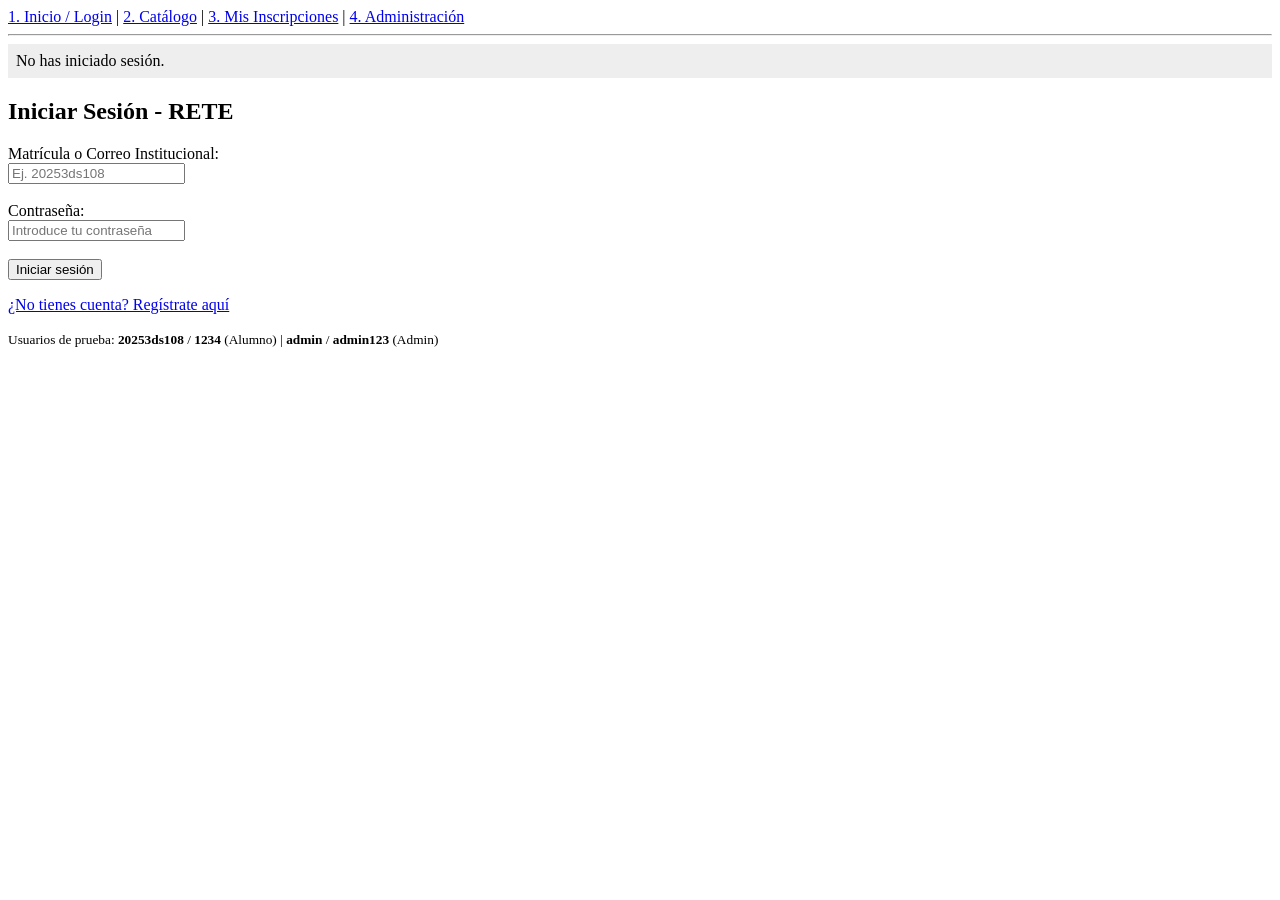
==== RETE/target/classes/static/index.html @ 38e2834b "Creacion de la mayoria de las clases (necesitan revision)" ====
<!DOCTYPE html>
<html lang="es">
<head>
    <meta charset="UTF-8">
    <title>RETE - Inicio de Sesión</title>
</head>
<body>
<!-- Barra de navegación entre las 4 pantallas -->
<nav>
    <a href="index.html">1. Inicio / Login</a> |
    <a href="catalogo.html">2. Catálogo</a> |
    <a href="inscripciones.html">3. Mis Inscripciones</a> |
    <a href="admin.html">4. Administración</a>
</nav>
<hr>

<!-- Estado de sesión actual -->
<div id="info-sesion" style="background:#eee; padding:8px; margin-bottom:15px;"></div>

<!-- SECCIÓN LOGIN -->
<div id="seccion-login">
    <h2>Iniciar Sesión - RETE</h2>
    <form onsubmit="iniciarSesion(event)">
        <label>Matrícula o Correo Institucional:</label><br>
        <input type="text" id="login-id" placeholder="Ej. 20253ds108" required><br><br>

        <label>Contraseña:</label><br>
        <input type="password" id="login-pass" placeholder="Introduce tu contraseña" required><br><br>

        <button type="submit">Iniciar sesión</button>
    </form>
    <p><a href="#" onclick="alternarVista(true)">¿No tienes cuenta? Regístrate aquí</a></p>
    <small>Usuarios de prueba: <b>20253ds108</b> / <b>1234</b> (Alumno) | <b>admin</b> / <b>admin123</b> (Admin)</small>
</div>

<!-- SECCIÓN REGISTRO (Oculta por defecto) -->
<div id="seccion-registro" style="display:none;">
    <h2>Registro de Estudiante</h2>
    <form onsubmit="registrarUsuario(event)">
        <label>Nombre completo:</label><br>
        <input type="text" id="reg-nombre" required><br><br>

        <label>Matrícula:</label><br>
        <input type="text" id="reg-matricula" required><br><br>

        <label>Correo institucional:</label><br>
        <input type="email" id="reg-correo" placeholder="matricula@utez.edu.mx" required><br><br>

        <label>Grado y Grupo:</label><br>
        <input type="text" id="reg-grupo" placeholder="Ej. 4D" required><br><br>

        <label>Contraseña:</label><br>
        <input type="password" id="reg-pass" required><br><br>

        <button type="submit">Crear cuenta</button>
    </form>
    <p><a href="#" onclick="alternarVista(false)">¿Ya tienes cuenta? Inicia sesión</a></p>
</div>

<script>
    function mostrarSesion() {
        const usuario = JSON.parse(sessionStorage.getItem('usuario'));
        const div = document.getElementById('info-sesion');
        if (usuario) {
            div.innerHTML = `Sesión activa: <b>${usuario.nombre}</b> (${usuario.rol})
                                 <button onclick="cerrarSesion()">Cerrar sesión</button>`;
        } else {
            div.innerHTML = 'No has iniciado sesión.';
        }
    }

    function cerrarSesion() {
        sessionStorage.removeItem('usuario');
        mostrarSesion();
    }

    function alternarVista(mostrarRegistro) {
        document.getElementById('seccion-login').style.display = mostrarRegistro ? 'none' : 'block';
        document.getElementById('seccion-registro').style.display = mostrarRegistro ? 'block' : 'none';
    }

    async function iniciarSesion(e) {
        e.preventDefault();
        const identificador = document.getElementById('login-id').value;
        const password = document.getElementById('login-pass').value;

        const res = await fetch('/api/auth/login', {
            method: 'POST',
            headers: { 'Content-Type': 'application/json' },
            body: JSON.stringify({ identificador, password })
        });
        const data = await res.json();

        alert(data.mensaje);
        if (data.exito) {
            sessionStorage.setItem('usuario', JSON.stringify(data));
            window.location.href = (data.rol === 'ADMIN') ? 'admin.html' : 'catalogo.html';
        }
    }

    async function registrarUsuario(e) {
        e.preventDefault();
        const nuevo = {
            nombre: document.getElementById('reg-nombre').value,
            matricula: document.getElementById('reg-matricula').value,
            correo: document.getElementById('reg-correo').value,
            gradoGrupo: document.getElementById('reg-grupo').value,
            password: document.getElementById('reg-pass').value
        };

        const res = await fetch('/api/auth/registro', {
            method: 'POST',
            headers: { 'Content-Type': 'application/json' },
            body: JSON.stringify(nuevo)
        });
        const data = await res.json();

        alert(data.mensaje);
        if (data.exito) {
            alternarVista(false);
        }
    }

    mostrarSesion();
</script>
</body>
</html>
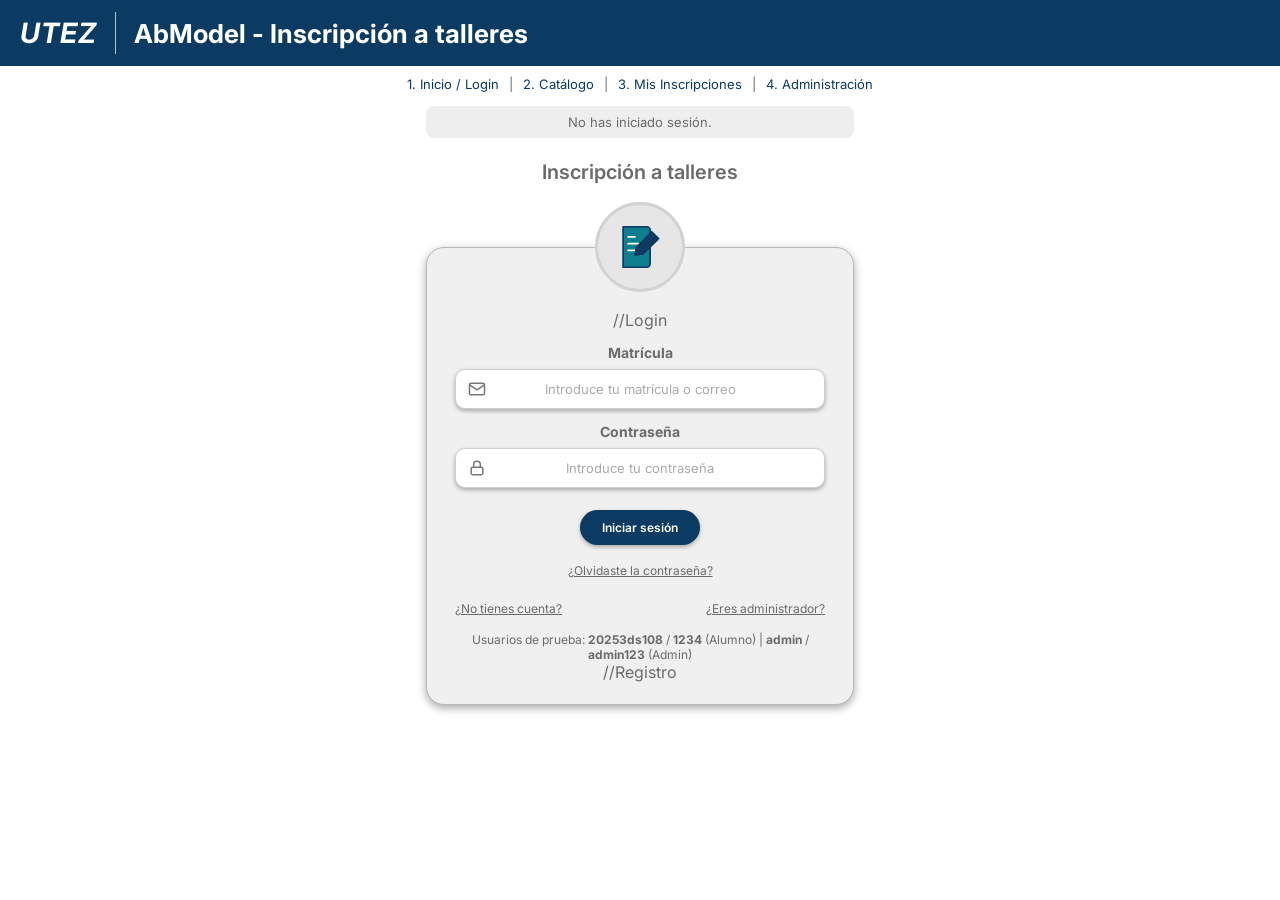
==== commit e0073937: "Pantalla index y catalogo" ====
--- a/RETE/target/classes/static/index.html
+++ b/RETE/target/classes/static/index.html
@@ -2,60 +2,234 @@
 <html lang="es">
 <head>
     <meta charset="UTF-8">
+    <meta name="viewport" content="width=device-width, initial-scale=1">
     <title>RETE - Inicio de Sesión</title>
+    <link rel="preconnect" href="https://fonts.googleapis.com">
+    <link rel="preconnect" href="https://fonts.gstatic.com" crossorigin>
+    <link href="https://fonts.googleapis.com/css2?family=Inter:wght@400;500;600;700&display=swap" rel="stylesheet">
+    <style>
+        :root {
+            --azul: #0b3a63;
+            --azul-oscuro: #082c4c;
+            --gris-texto: #6b6b6b;
+            --gris-card: #f0f0f0;
+            --borde: #b9b9b9;
+        }
+        * { box-sizing: border-box; }
+        body {
+            margin: 0;
+            font-family: 'Inter', Arial, sans-serif;
+            color: var(--gris-texto);
+            background: #fff;
+            min-height: 100vh;
+        }
+
+        header {
+            background: var(--azul);
+            display: flex;
+            align-items: center;
+            gap: 18px;
+            padding: 12px 20px;
+            height: 66px;
+        }
+        .logo-utez {
+            display: flex;
+            align-items: center;
+            padding-right: 18px;
+            border-right: 1px solid rgba(255,255,255,.7);
+            height: 100%;
+        }
+        .logo-utez img { height: 46px; display: block; }
+        .logo-utez span { color: #fff; font-weight: 700; font-style: italic; font-size: 28px; letter-spacing: 1px; }
+        header h1 { margin: 0; color: #fff; font-size: 26px; font-weight: 700; }
+
+        nav {
+            text-align: center;
+            font-size: 13px;
+            padding: 10px 12px 0;
+        }
+        nav a { color: var(--azul); text-decoration: none; margin: 0 6px; }
+        nav a:hover { text-decoration: underline; }
+
+        main { max-width: 460px; margin: 0 auto; padding: 0 16px 40px; text-align: center; }
+
+        #info-sesion {
+            background: #eee;
+            border-radius: 8px;
+            padding: 8px 12px;
+            margin: 14px 0;
+            font-size: 13px;
+        }
+        #info-sesion button {
+            margin-left: 8px;
+            border: 0;
+            border-radius: 12px;
+            background: var(--azul);
+            color: #fff;
+            font-size: 12px;
+            padding: 4px 10px;
+            cursor: pointer;
+        }
+
+        h2.titulo { font-size: 20px; font-weight: 600; margin: 22px 0 18px; }
+
+        .avatar {
+            width: 90px; height: 90px;
+            margin: 0 auto -45px;
+            position: relative; z-index: 1;
+            border-radius: 50%;
+            background: #e6e6e6;
+            border: 3px solid #d2d2d2;
+            display: flex; align-items: center; justify-content: center;
+        }
+        .avatar svg { width: 54px; height: 54px; }
+
+        .tarjeta {
+            background: var(--gris-card);
+            border: 1px solid var(--borde);
+            border-radius: 18px;
+            box-shadow: 0 3px 8px rgba(0,0,0,.35);
+            padding: 62px 28px 22px;
+        }
+        label { display: block; font-weight: 700; font-size: 14px; margin: 14px 0 8px; }
+
+        .campo { position: relative; }
+        .campo svg {
+            position: absolute; left: 12px; top: 50%;
+            transform: translateY(-50%);
+            width: 20px; height: 20px;
+            stroke: #777; fill: none; stroke-width: 1.8;
+        }
+        input {
+            width: 100%;
+            height: 40px;
+            border: 1px solid #cfcfcf;
+            border-radius: 10px;
+            background: #fff;
+            box-shadow: 0 2px 4px rgba(0,0,0,.3);
+            font: inherit;
+            font-size: 13px;
+            color: #333;
+            padding: 0 12px;
+            text-align: center;
+        }
+        .campo input { padding-left: 40px; padding-right: 40px; }
+        input::placeholder { color: #aaa; }
+        input:focus-visible, button:focus-visible, a:focus-visible {
+            outline: 2px solid var(--azul);
+            outline-offset: 2px;
+        }
+
+        .btn {
+            margin-top: 22px;
+            border: 0;
+            border-radius: 999px;
+            background: var(--azul);
+            color: #fff;
+            font: inherit;
+            font-size: 12px;
+            font-weight: 600;
+            padding: 10px 22px;
+            cursor: pointer;
+            box-shadow: 0 2px 4px rgba(0,0,0,.3);
+        }
+        .btn:hover { background: var(--azul-oscuro); }
+
+        .tarjeta a { color: var(--gris-texto); font-size: 12px; text-decoration: underline; }
+        .olvido { display: inline-block; margin-top: 18px; }
+        .pie-tarjeta { display: flex; justify-content: space-between; margin-top: 22px; }
+
+        .usuarios-prueba { display: block; margin-top: 16px; font-size: 12px; }
+    </style>
 </head>
 <body>
-<!-- Barra de navegación entre las 4 pantallas -->
+
+<header>
+    <div class="logo-utez">
+        <img src="img/utez-logo.png" alt="UTEZ"
+             onerror="this.style.display='none'; this.nextElementSibling.style.display='inline';">
+        <span style="display:none;">UTEZ</span>
+    </div>
+    <h1>AbModel - Inscripción a talleres</h1>
+</header>
+
 <nav>
     <a href="index.html">1. Inicio / Login</a> |
     <a href="catalogo.html">2. Catálogo</a> |
     <a href="inscripciones.html">3. Mis Inscripciones</a> |
     <a href="admin.html">4. Administración</a>
 </nav>
-<hr>
-
-<!-- Estado de sesión actual -->
-<div id="info-sesion" style="background:#eee; padding:8px; margin-bottom:15px;"></div>
-
-<!-- SECCIÓN LOGIN -->
-<div id="seccion-login">
-    <h2>Iniciar Sesión - RETE</h2>
-    <form onsubmit="iniciarSesion(event)">
-        <label>Matrícula o Correo Institucional:</label><br>
-        <input type="text" id="login-id" placeholder="Ej. 20253ds108" required><br><br>
-
-        <label>Contraseña:</label><br>
-        <input type="password" id="login-pass" placeholder="Introduce tu contraseña" required><br><br>
-
-        <button type="submit">Iniciar sesión</button>
-    </form>
-    <p><a href="#" onclick="alternarVista(true)">¿No tienes cuenta? Regístrate aquí</a></p>
-    <small>Usuarios de prueba: <b>20253ds108</b> / <b>1234</b> (Alumno) | <b>admin</b> / <b>admin123</b> (Admin)</small>
-</div>
-
-<!-- SECCIÓN REGISTRO (Oculta por defecto) -->
-<div id="seccion-registro" style="display:none;">
-    <h2>Registro de Estudiante</h2>
-    <form onsubmit="registrarUsuario(event)">
-        <label>Nombre completo:</label><br>
-        <input type="text" id="reg-nombre" required><br><br>
-
-        <label>Matrícula:</label><br>
-        <input type="text" id="reg-matricula" required><br><br>
-
-        <label>Correo institucional:</label><br>
-        <input type="email" id="reg-correo" placeholder="matricula@utez.edu.mx" required><br><br>
-
-        <label>Grado y Grupo:</label><br>
-        <input type="text" id="reg-grupo" placeholder="Ej. 4D" required><br><br>
-
-        <label>Contraseña:</label><br>
-        <input type="password" id="reg-pass" required><br><br>
-
-        <button type="submit">Crear cuenta</button>
-    </form>
-    <p><a href="#" onclick="alternarVista(false)">¿Ya tienes cuenta? Inicia sesión</a></p>
-</div>
+
+<main>
+    <div id="info-sesion"></div>
+
+    <h2 class="titulo">Inscripción a talleres</h2>
+
+    <div class="avatar" aria-hidden="true">
+        <svg viewBox="0 0 64 64" fill="none" stroke-linecap="round" stroke-linejoin="round">
+            <path d="M12 8h28a4 4 0 0 1 4 4v40a4 4 0 0 1-4 4H12z" fill="#0f7f8f" stroke="#0b3a63" stroke-width="2"/>
+            <path d="M18 20h8M18 28h12M18 36h8" stroke="#fff" stroke-width="2"/>
+            <path d="M46 14l8 8-18 18-10 2 2-10z" fill="#0b3a63" stroke="#0b3a63" stroke-width="2"/>
+        </svg>
+    </div>
+
+    <div class="tarjeta">
+
+        //Login
+        <div id="seccion-login">
+            <form onsubmit="iniciarSesion(event)">
+                <label for="login-id" id="lbl-login-id">Matrícula</label>
+                <div class="campo">
+                    <svg viewBox="0 0 24 24"><rect x="3" y="5" width="18" height="14" rx="2"/><path d="M3 7l9 6 9-6"/></svg>
+                    <input type="text" id="login-id" placeholder="Introduce tu matrícula o correo" required>
+                </div>
+
+                <label for="login-pass">Contraseña</label>
+                <div class="campo">
+                    <svg viewBox="0 0 24 24"><rect x="5" y="11" width="14" height="9" rx="2"/><path d="M8 11V8a4 4 0 0 1 8 0v3"/></svg>
+                    <input type="password" id="login-pass" placeholder="Introduce tu contraseña" required>
+                </div>
+
+                <button type="submit" class="btn">Iniciar sesión</button>
+            </form>
+
+            <a href="#" class="olvido" onclick="olvidoPassword(event)">¿Olvidaste la contraseña?</a>
+
+            <div class="pie-tarjeta">
+                <a href="#" onclick="alternarVista(true)">¿No tienes cuenta?</a>
+                <a href="#" onclick="modoAdministrador(event)">¿Eres administrador?</a>
+            </div>
+
+            <small class="usuarios-prueba">Usuarios de prueba: <b>20253ds108</b> / <b>1234</b> (Alumno) | <b>admin</b> / <b>admin123</b> (Admin)</small>
+        </div>
+
+        //Registro
+        <div id="seccion-registro" style="display:none;">
+            <h2 class="titulo" style="margin-top:0;">Registro de estudiante</h2>
+            <form onsubmit="registrarUsuario(event)">
+                <label for="reg-nombre">Nombre completo</label>
+                <input type="text" id="reg-nombre" required>
+
+                <label for="reg-matricula">Matrícula</label>
+                <input type="text" id="reg-matricula" required>
+
+                <label for="reg-correo">Correo institucional</label>
+                <input type="email" id="reg-correo" placeholder="matricula@utez.edu.mx" required>
+
+                <label for="reg-grupo">Grado y Grupo</label>
+                <input type="text" id="reg-grupo" placeholder="Ej. 4D" required>
+
+                <label for="reg-pass">Contraseña</label>
+                <input type="password" id="reg-pass" required>
+
+                <button type="submit" class="btn">Crear cuenta</button>
+            </form>
+            <div class="pie-tarjeta" style="justify-content:center;">
+                <a href="#" onclick="alternarVista(false)">¿Ya tienes cuenta? Inicia sesión</a>
+            </div>
+        </div>
+    </div>
+</main>
 
 <script>
     function mostrarSesion() {
@@ -79,6 +253,19 @@
         document.getElementById('seccion-registro').style.display = mostrarRegistro ? 'block' : 'none';
     }
 
+    // Enlace registro
+    function modoAdministrador(e) {
+        e.preventDefault();
+        document.getElementById('lbl-login-id').textContent = 'Usuario administrador';
+        document.getElementById('login-id').placeholder = 'Introduce tu usuario';
+        document.getElementById('login-id').focus();
+    }
+
+    function olvidoPassword(e) {
+        e.preventDefault();
+        alert('Para recuperar tu contraseña comunícate con el administrador.');
+    }
+
     async function iniciarSesion(e) {
         e.preventDefault();
         const identificador = document.getElementById('login-id').value;
@@ -124,4 +311,4 @@
     mostrarSesion();
 </script>
 </body>
-</html>+</html>
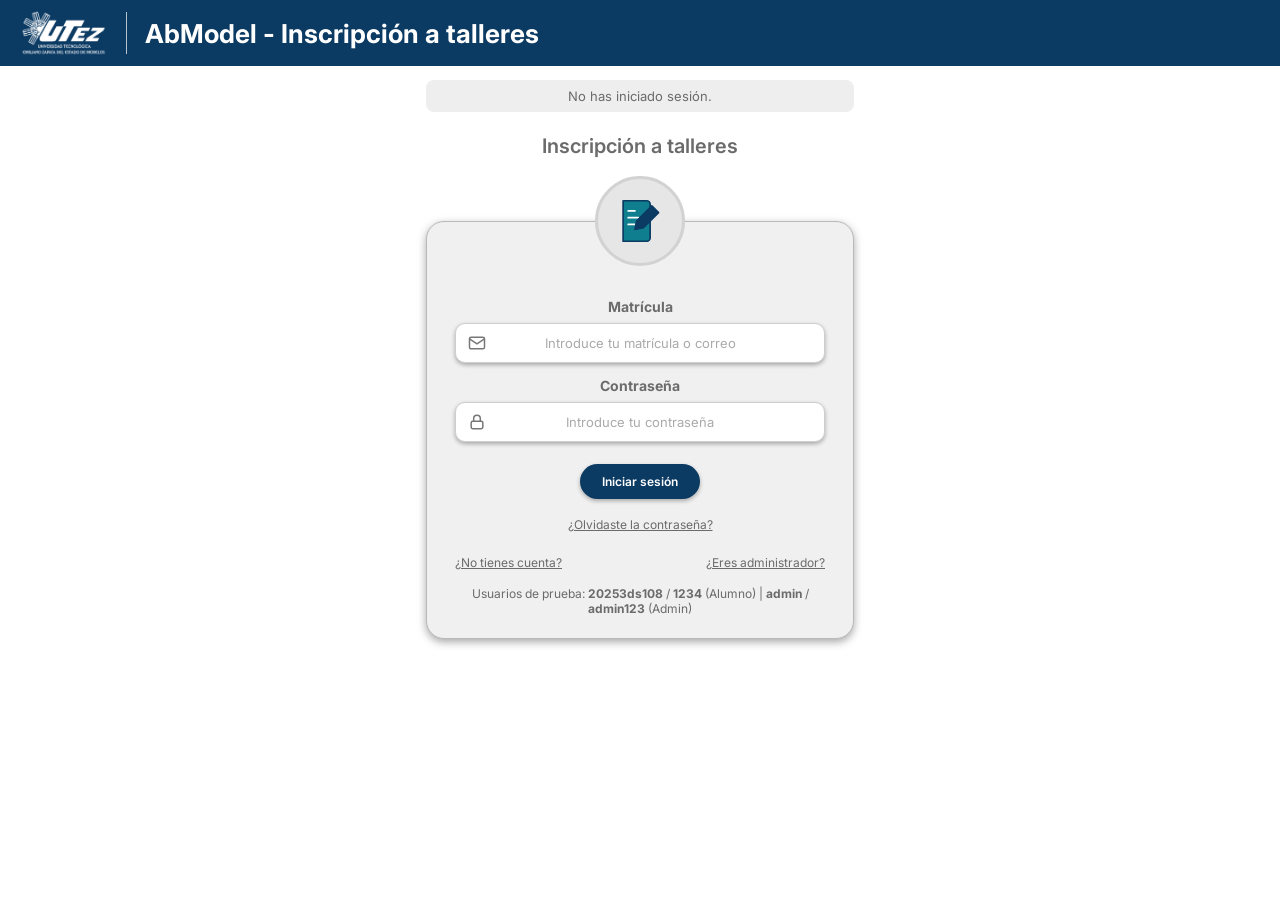
==== commit ed60ec6d: "Se corrigio el html del catalogo" ====
--- a/RETE/target/classes/static/index.html
+++ b/RETE/target/classes/static/index.html
@@ -153,13 +153,6 @@
     <h1>AbModel - Inscripción a talleres</h1>
 </header>
 
-<nav>
-    <a href="index.html">1. Inicio / Login</a> |
-    <a href="catalogo.html">2. Catálogo</a> |
-    <a href="inscripciones.html">3. Mis Inscripciones</a> |
-    <a href="admin.html">4. Administración</a>
-</nav>
-
 <main>
     <div id="info-sesion"></div>
 
@@ -175,7 +168,7 @@
 
     <div class="tarjeta">
 
-        //Login
+        <!-Login->
         <div id="seccion-login">
             <form onsubmit="iniciarSesion(event)">
                 <label for="login-id" id="lbl-login-id">Matrícula</label>
@@ -203,7 +196,7 @@
             <small class="usuarios-prueba">Usuarios de prueba: <b>20253ds108</b> / <b>1234</b> (Alumno) | <b>admin</b> / <b>admin123</b> (Admin)</small>
         </div>
 
-        //Registro
+        <!Registro->
         <div id="seccion-registro" style="display:none;">
             <h2 class="titulo" style="margin-top:0;">Registro de estudiante</h2>
             <form onsubmit="registrarUsuario(event)">
